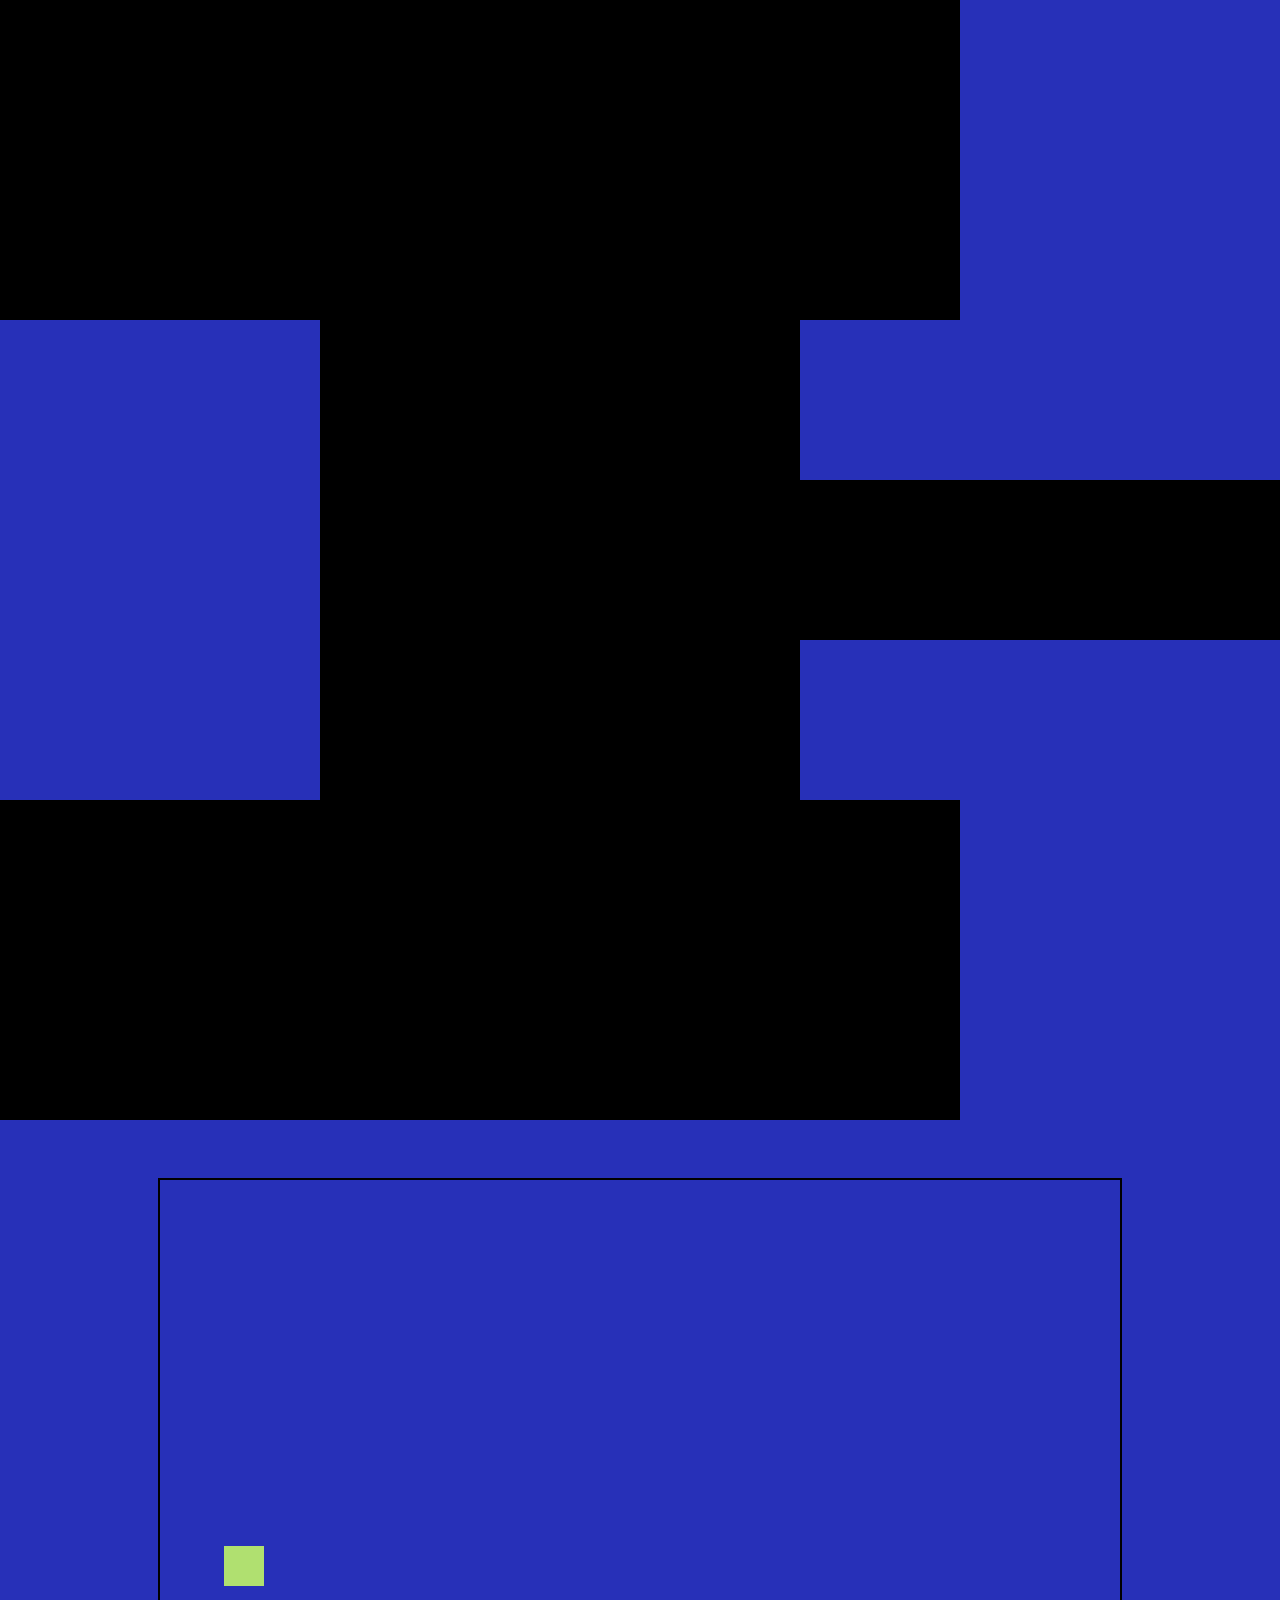
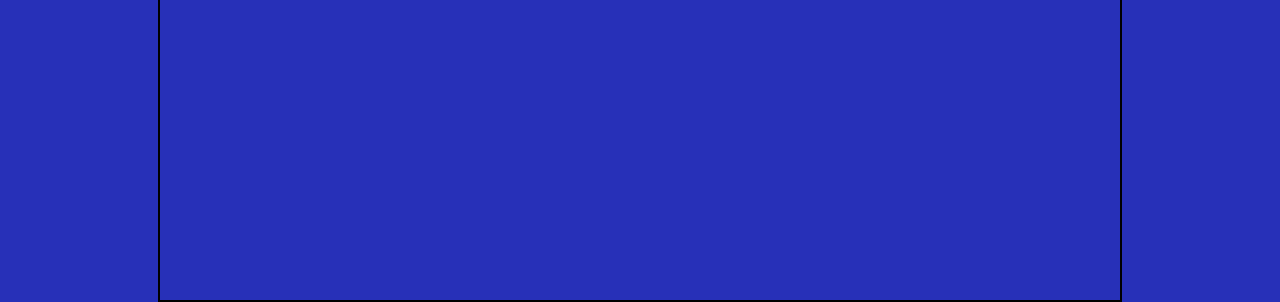
==== index.html @ 96415944 "Worked on graphics after hitting a roadblock with the rectangle demo plan" ====
<!DOCTYPE html>
<html lang="en">

<head>
    <meta charset="UTF-8">
    <meta name="viewport" content="width=device-width, initial-scale=1.0">
    <link rel="stylesheet" href="style.css">

    <title>Combat</title>
</head>

<body>
    <svg id="uuid-9526afdc-edf2-4596-a66d-c8c748c45ddd" xmlns="http://www.w3.org/2000/svg" viewBox="0 0 8 7">
        <rect y="5" width="6" height="2" style="stroke-width:0px;" />
        <rect x="2" y="2" width="3" height="3" style="stroke-width:0px;" />
        <rect width="6" height="2" style="stroke-width:0px;" />
        <rect x="5" y="3" width="3" height="1" style="stroke-width:0px;" />
    </svg>
    <br><br><br><br>
    <canvas id="pong" width="960" height="720"></canvas>
    <script src="script.js"></script>


</body>

</html>
---- style.css ----
body {
    background-color: #2730b8;
    margin: 0;
    overflow: hidden;
    /* Prevent scrolling on the body */
}

canvas {
    display: block;
    /* Remove any default whitespace */
    margin: auto;
    /* Center the canvas */
    border: 2px solid #000;
    /* Add a border to the canvas */

}
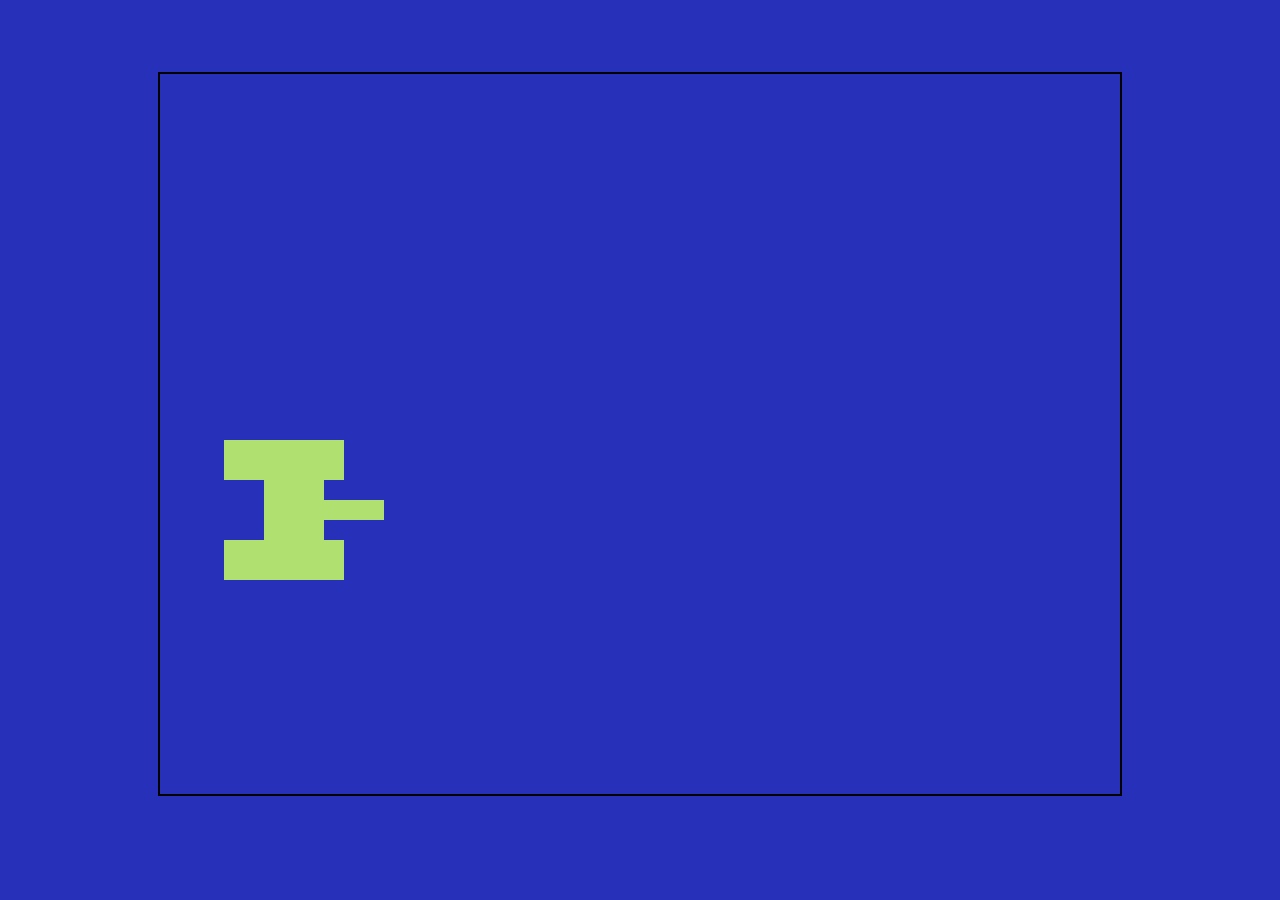
==== commit c311b801: "Getting the ball rolling on tank rotation" ====
--- a/index.html
+++ b/index.html
@@ -10,12 +10,7 @@
 </head>
 
 <body>
-    <svg id="uuid-9526afdc-edf2-4596-a66d-c8c748c45ddd" xmlns="http://www.w3.org/2000/svg" viewBox="0 0 8 7">
-        <rect y="5" width="6" height="2" style="stroke-width:0px;" />
-        <rect x="2" y="2" width="3" height="3" style="stroke-width:0px;" />
-        <rect width="6" height="2" style="stroke-width:0px;" />
-        <rect x="5" y="3" width="3" height="1" style="stroke-width:0px;" />
-    </svg>
+
     <br><br><br><br>
     <canvas id="pong" width="960" height="720"></canvas>
     <script src="script.js"></script>
--- a/style.css
+++ b/style.css
@@ -13,4 +13,6 @@
     border: 2px solid #000;
     /* Add a border to the canvas */
 
-}+}
+
+<svg id="uuid-9526afdc-edf2-4596-a66d-c8c748c45ddd" xmlns="http://www.w3.org/2000/svg" viewBox="0 0 8 7"><rect y="5" width="6" height="2" style="stroke-width:0px;" /><rect x="2" y="2" width="3" height="3" style="stroke-width:0px;" /><rect width="6" height="2" style="stroke-width:0px;" /><rect x="5" y="3" width="3" height="1" style="stroke-width:0px;" /></svg>
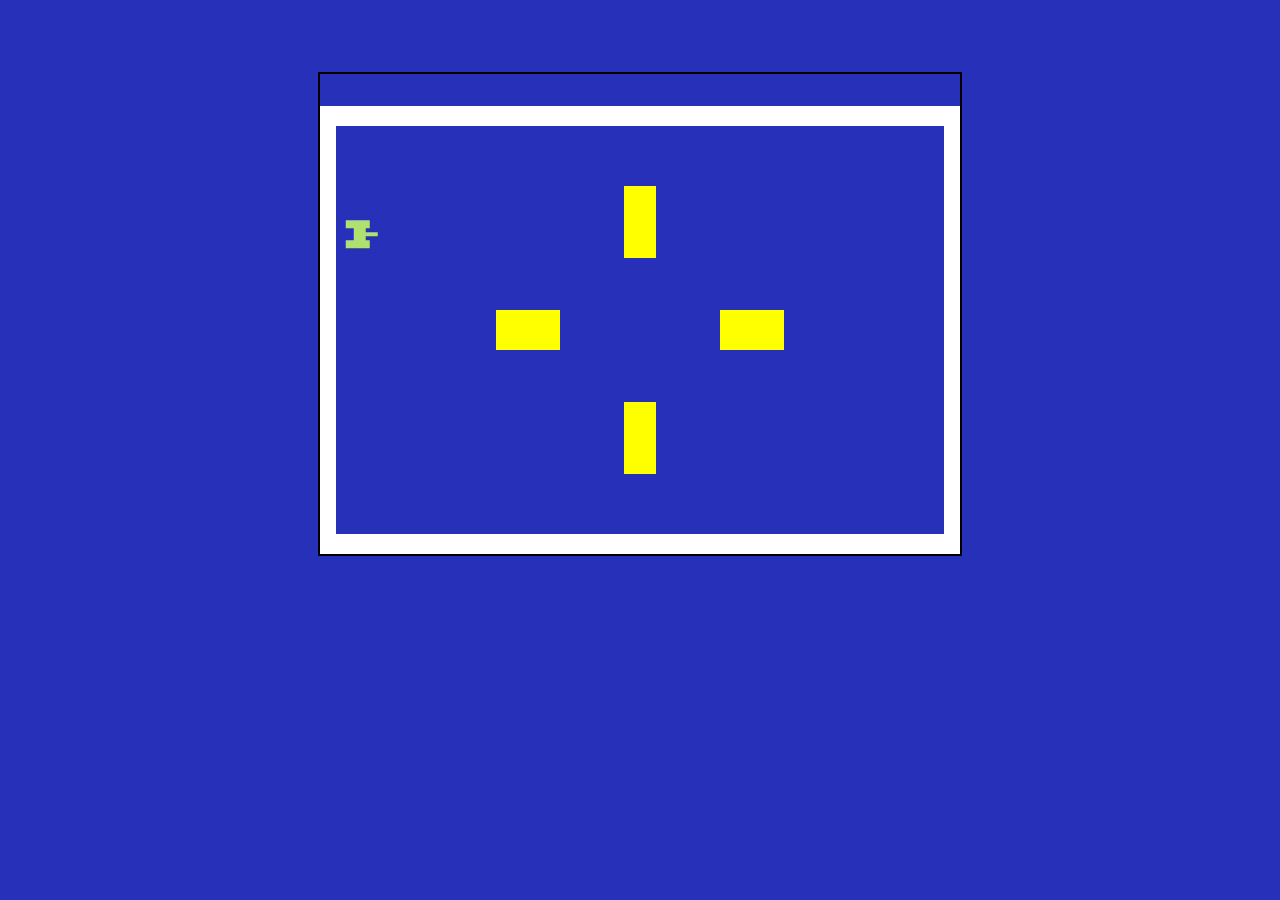
==== commit 83d88c0b: "4/6 of obstacles up" ====
--- a/index.html
+++ b/index.html
@@ -12,7 +12,7 @@
 <body>
 
     <br><br><br><br>
-    <canvas id="pong" width="960" height="720"></canvas>
+    <canvas id="pong" width="1600" height="1200"></canvas>
     <script src="script.js"></script>
 
 
--- a/style.css
+++ b/style.css
@@ -2,6 +2,8 @@
     background-color: #2730b8;
     margin: 0;
     overflow: hidden;
+    height: 100%;
+    width: 100%;
     /* Prevent scrolling on the body */
 }
 
@@ -12,7 +14,7 @@
     /* Center the canvas */
     border: 2px solid #000;
     /* Add a border to the canvas */
+    height: 50%;
+    width: 50%;
 
-}
-
-<svg id="uuid-9526afdc-edf2-4596-a66d-c8c748c45ddd" xmlns="http://www.w3.org/2000/svg" viewBox="0 0 8 7"><rect y="5" width="6" height="2" style="stroke-width:0px;" /><rect x="2" y="2" width="3" height="3" style="stroke-width:0px;" /><rect width="6" height="2" style="stroke-width:0px;" /><rect x="5" y="3" width="3" height="1" style="stroke-width:0px;" /></svg>+}
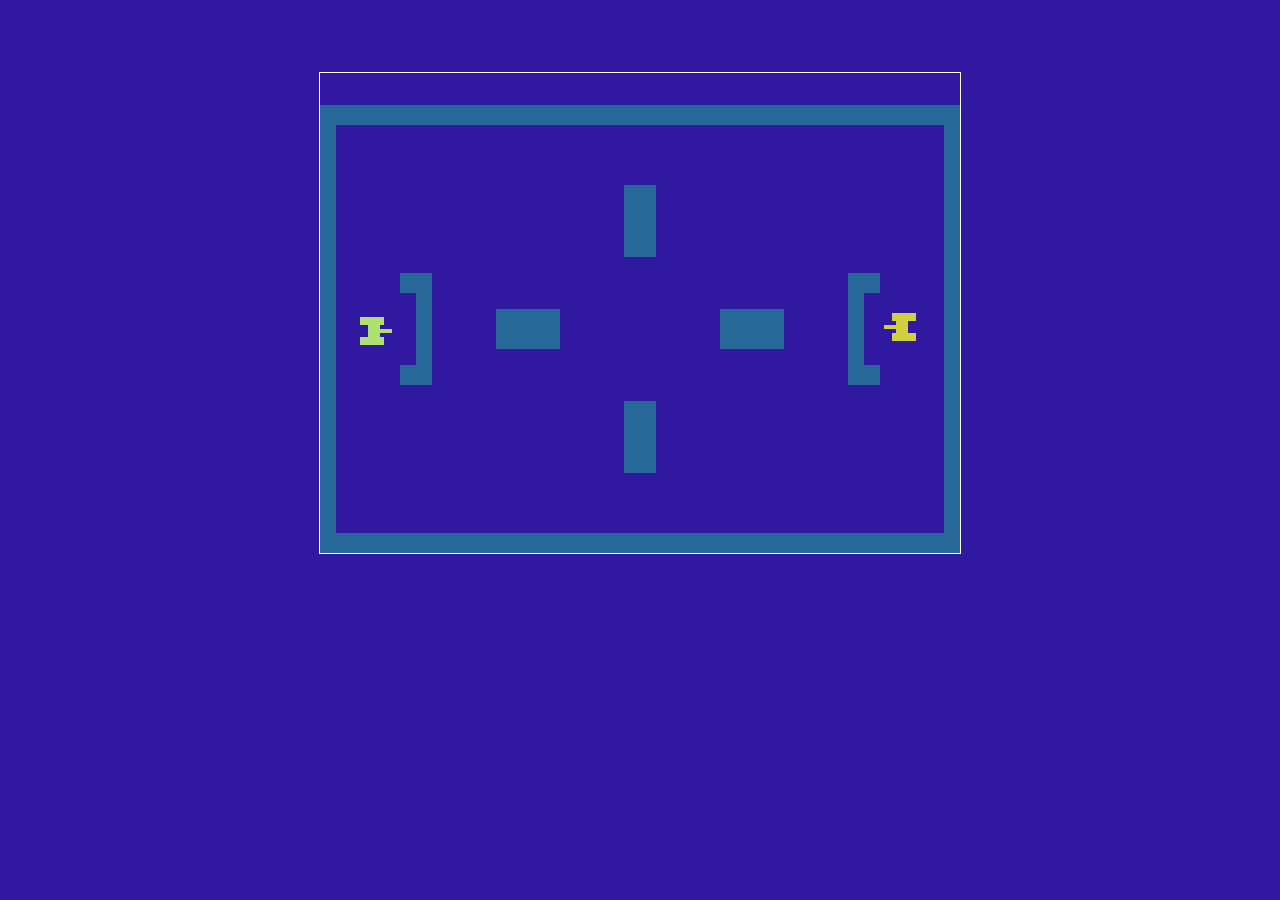
==== commit cc6d2070: "Finish collisions, add favicon" ====
--- a/index.html
+++ b/index.html
@@ -5,7 +5,7 @@
     <meta charset="UTF-8">
     <meta name="viewport" content="width=device-width, initial-scale=1.0">
     <link rel="stylesheet" href="style.css">
-
+    <link rel="icon" type="image/x-icon" href="favicons/favicon-5.ico">
     <title>Combat</title>
 </head>
 
--- a/style.css
+++ b/style.css
@@ -1,5 +1,5 @@
 body {
-    background-color: #2730b8;
+    background-color: #3018a0;
     margin: 0;
     overflow: hidden;
     height: 100%;
@@ -12,7 +12,7 @@
     /* Remove any default whitespace */
     margin: auto;
     /* Center the canvas */
-    border: 2px solid #000;
+    border: 1px solid white;
     /* Add a border to the canvas */
     height: 50%;
     width: 50%;
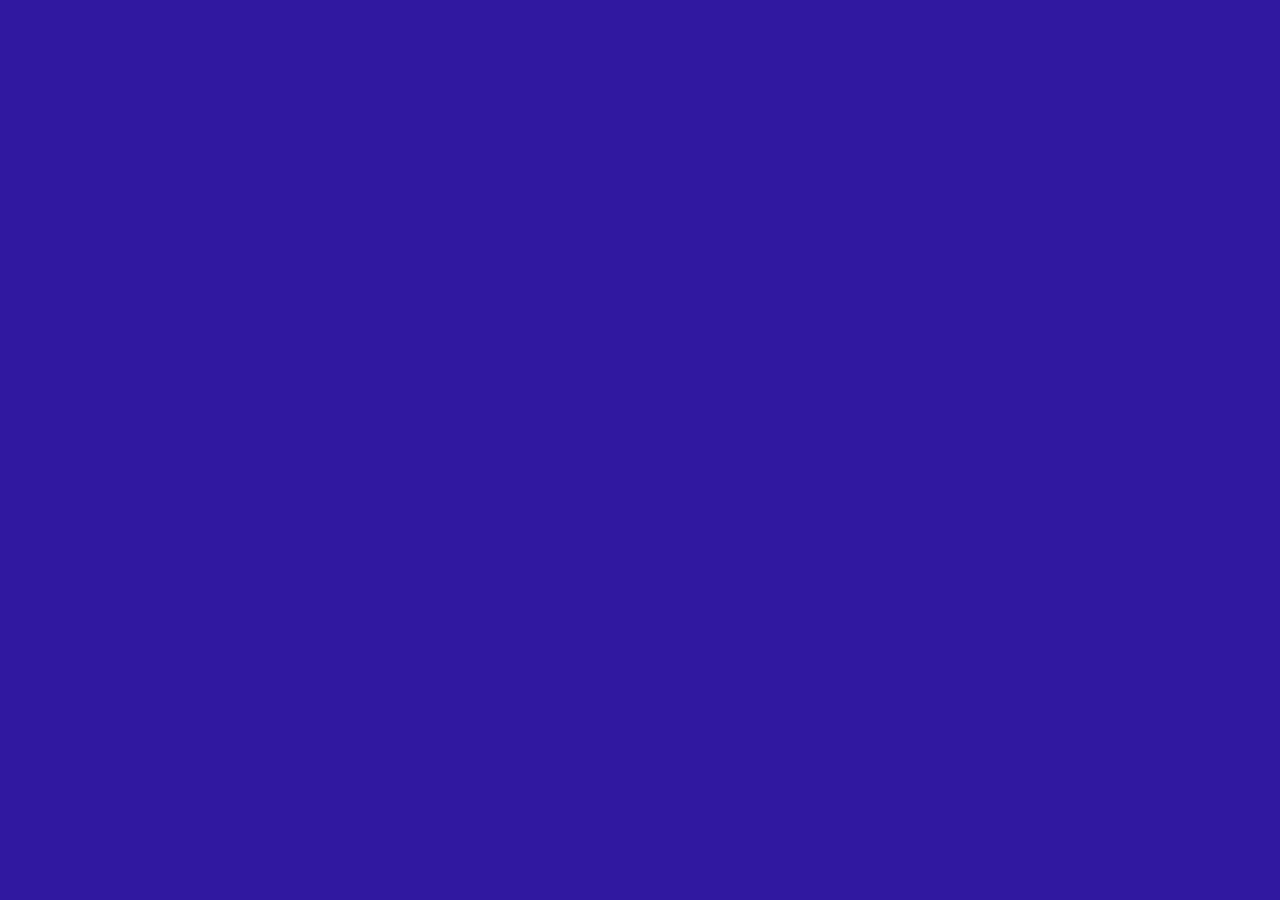
==== commit af7dd381: "Not gonna work. Gotta go with node/socket." ====
--- a/index.html
+++ b/index.html
@@ -12,7 +12,10 @@
 <body>
 
     <br><br><br><br>
-    <canvas id="pong" width="1600" height="1200"></canvas>
+
+    <script src="https://unpkg.com/netplayjs@0.4.1/dist/netplay.js"></script>
+    <script src="constants.js"></script>
+
     <script src="script.js"></script>
 
 
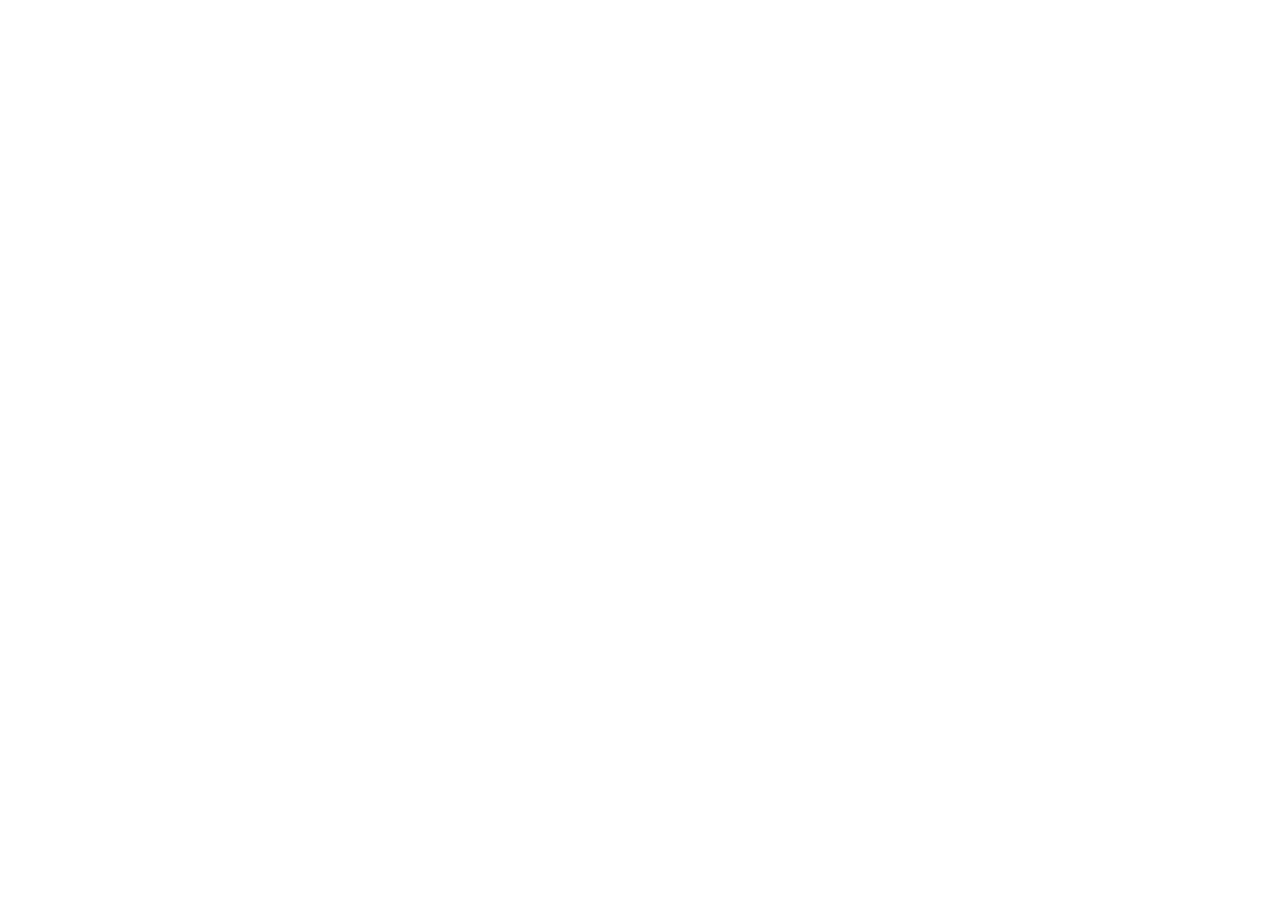
==== commit 51779285: "starting node" ====
--- a/index.html
+++ b/index.html
@@ -3,22 +3,36 @@
 
 <head>
     <meta charset="UTF-8">
-    <meta name="viewport" content="width=device-width, initial-scale=1.0">
-    <link rel="stylesheet" href="style.css">
-    <link rel="icon" type="image/x-icon" href="favicons/favicon-5.ico">
-    <title>Combat</title>
+    <title>MultiPlayer Snake</title>
+    <link rel="stylesheet" href="https://stackpath.bootstrapcdn.com/bootstrap/4.5.0/css/bootstrap.min.css"
+        integrity="sha384-9aIt2nRpC12Uk9gS9baDl411NQApFmC26EwAOH8WgZl5MYYxFfc+NcPb1dKGj7Sk" crossorigin="anonymous">
+
+    <style>
+        #gameScreen {
+            display: none;
+        }
+    </style>
 </head>
 
 <body>
-
-    <br><br><br><br>
-
-    <script src="https://unpkg.com/netplayjs@0.4.1/dist/netplay.js"></script>
-    <script src="constants.js"></script>
-
-    <script src="script.js"></script>
+    <section class="vh-100">
+        <div class="container h-100">
 
 
+
+
+            <div id="gameScreen" class="h-100">
+                <div class="d-flex flex-column align-items-center justify-content-center h-100">
+
+                    <canvas id="canvas"></canvas>
+                </div>
+            </div>
+
+        </div>
+    </section>
+
+    <script src="https://cdnjs.cloudflare.com/ajax/libs/socket.io/2.3.0/socket.io.js"></script>
+    <script src="index.js"></script>
 </body>
 
 </html>
